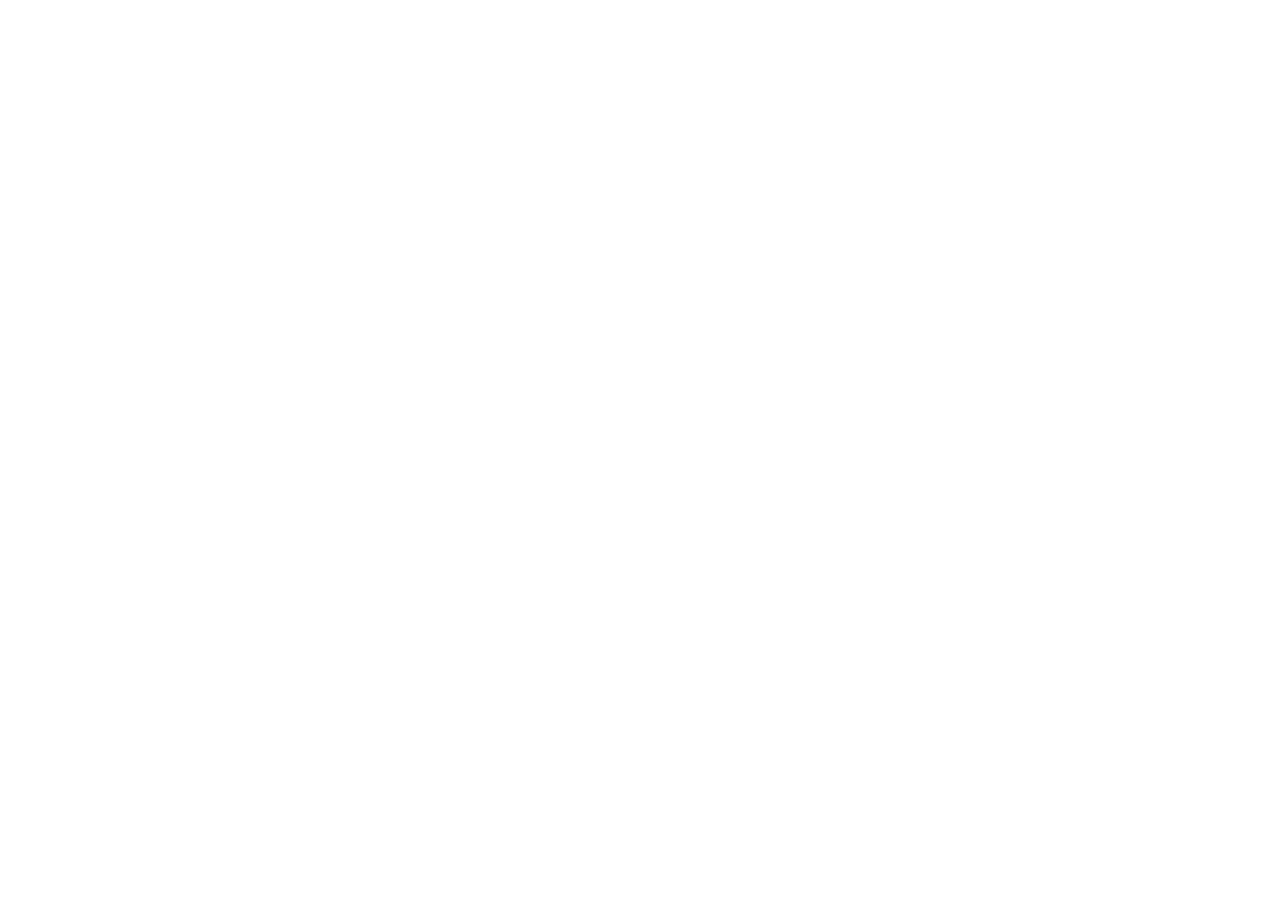
==== src/templates/index.html @ 48f33586 "basic structure" ====
<!DOCTYPE html>
<html lang="en">
<head>
    <meta charset="UTF-8">
    <title>arpiku</title>
    <script src="https://cdnjs.cloudflare.com/ajax/libs/three.js/r128/three.min.js"></script>
</head>
<body>
    <div id="container"></div>

    <script type="module" src="{{url_for('static',filename='vortexAnimation.js')}}"></script>
    
</body>
</html>
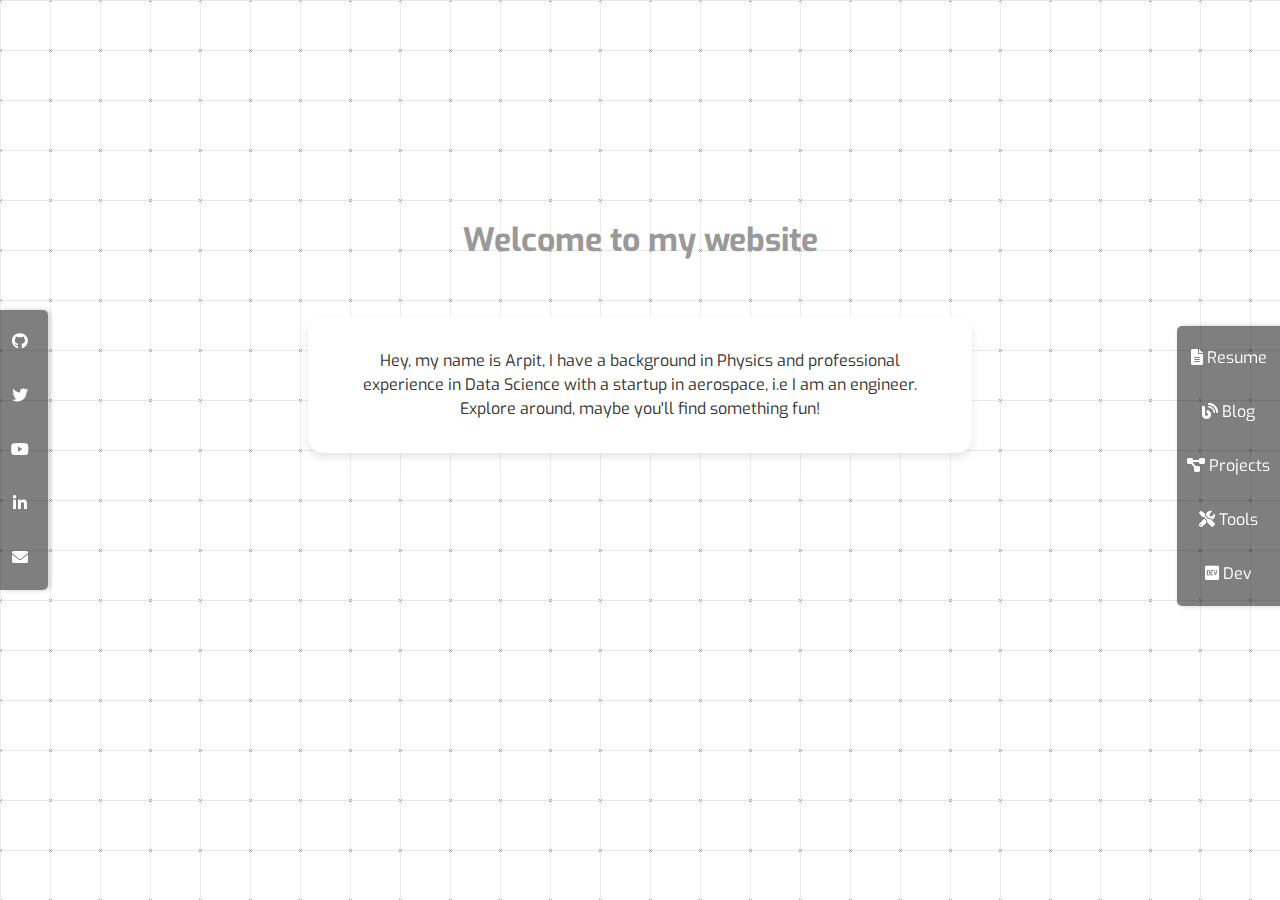
==== commit 7bc55541: "ADD: home page" ====
--- a/src/templates/index.html
+++ b/src/templates/index.html
@@ -1,15 +1,44 @@
 <!DOCTYPE html>
 <html lang="en">
 <head>
-    <meta charset="UTF-8">
-    <title>arpiku</title>
-    <script src="https://cdnjs.cloudflare.com/ajax/libs/three.js/r128/three.min.js"></script>
+<meta charset="UTF-8">
+<meta name="viewport" content="width=device-width, initial-scale=1.0">
+<title>Welcome to My Website</title>
+<link rel="stylesheet" href="../static/style.css">
+<link rel="stylesheet" href="https://cdnjs.cloudflare.com/ajax/libs/font-awesome/6.0.0-beta3/css/all.min.css">
+<!-- Replace 'path_to_your_stylesheet.css' with the actual path to your CSS file -->
 </head>
+
+
 <body>
-    <div id="container"></div>
 
-    <script type="module" src="{{url_for('static',filename='vortexAnimation.js')}}"></script>
-    
-</body>
+
+<ul class="social-links">
+  <li><a href="https://github.com/yourusername" target="_blank"><i class="fab fa-github"></i></a></li>
+  <li><a href="https://twitter.com/yourusername" target="_blank"><i class="fab fa-twitter"></i></a></li>
+  <li><a href="https://www.youtube.com/user/yourusername" target="_blank"><i class="fab fa-youtube"></i> </a></li>
+  <li><a href="https://www.linkedin.com/in/yourusername" target="_blank"><i class="fab fa-linkedin-in"></i></a></li>
+  <li><a href="mailto:your.email@example.com"><i class="fas fa-envelope"></i></a></li>
+</ul>
+
+
+<div class="welcome-container">
+  <h1>Welcome to my website</h1>
+  <div class="bio-box">
+    <p>Hey, my name is Arpit, I have a background in Physics and professional experience in Data Science with a startup in aerospace, i.e I am an engineer. Explore around, maybe you'll find something fun!</p>
+  </div>
+</div>
+
+
+<!-- Right-side panel for Resume, Blog, Projects, Tools, and Dev links -->
+<ul class="info-links">
+  <li><a href="path_to_resume" target="_blank"><i class="fas fa-file-alt"></i> Resume</a></li>
+  <li><a href="path_to_blog" target="_blank"><i class="fas fa-blog"></i> Blog</a></li>
+  <li><a href="path_to_projects" target="_blank"><i class="fas fa-project-diagram"></i> Projects</a></li>
+  <li><a href="path_to_tools" target="_blank"><i class="fas fa-tools"></i> Tools</a></li>
+  <li><a href="path_to_dev" target="_blank"><i class="fab fa-dev"></i> Dev</a></li>
+</ul>
+
+
+  </body>
 </html>
-
--- a/src/static/style.css
+++ b/src/static/style.css
@@ -0,0 +1,189 @@
+@import url(https://fonts.googleapis.com/css?family=Exo:100);
+@import url('https://fonts.googleapis.com/css2?family=Orbitron:wght@500&family=Poppins:wght@500&display=swap');
+
+
+
+/* ... existing styles ... */
+
+/* Right side panel */
+.info-links {
+  position: fixed;
+  top: 50%;
+  right: 0;
+  transform: translateY(-50%);
+  list-style: none;
+  padding: 0;
+  background: rgba(0, 0, 0, 0.5);
+  border-radius: 5px 0px 0px 5px;
+  box-shadow: 2px 0 5px rgba(0, 0, 0, 0.2);
+}
+
+.info-links li {
+  margin: 10px 0;
+}
+
+.info-links li a {
+  display: block;
+  padding: 10px;
+  color: #fff;
+  text-decoration: none;
+  transition: transform 0.2s ease-in-out;
+
+}
+
+.info-links li a:hover {
+  transform: translateX(-10px);
+  background: rgba(150, 150, 150, 0.4); /* Adjust to match your theme */
+}
+
+/* Additional styles to prevent overlap with the fixed panels */
+.container {
+  padding-left: 100px; /* Adjust based on the width of the left panel */
+  padding-right: 100px; /* Adjust based on the width of the right panel */
+}
+
+
+
+.social-links {
+  position: fixed;
+  left: 0;
+  top: 50%;
+  transform: translateY(-50%);
+  list-style: none;
+  padding: 0;
+  margin: 0;
+  background: rgba(0, 0, 0, 0.5);
+  border-radius: 0 5px 5px 0;
+  box-shadow: 2px 0 5px rgba(0, 0, 0, 0.2);
+}
+
+.social-links li {
+  margin: 10px 0;
+}
+
+.social-links li a {
+  color: white;
+  text-decoration: none;
+  padding: 10px;
+  display: block;
+  transition: transform 0.2s ease-in-out;
+}
+
+.social-links li a:hover {
+  transform: translateX(-10px);
+  background: rgba(255, 255, 255, 0.1);
+}
+
+.social-links i {
+  width: 20px;
+  margin-right: 8px;
+}
+
+.container {
+    position: absolute;
+    top: 50%;
+    left: 50%;
+    transform: translate(-50%, -50%);
+    font-size: 2em;
+}
+
+
+.welcome-container {
+  text-align: center;
+  margin: 2rem;
+}
+
+.bio-box {
+  background: #fff; /* Change this to match your theme */
+  color: #333; /* Change this for the text color you prefer */
+  margin-top: 2rem;
+  padding: 2rem;
+  border-radius: 15px;
+  box-shadow: 0 4px 8px rgba(0, 0, 0, 0.1);
+  display: inline-block; /* Keeps the width to the content size */
+  max-width: 600px; /* Or whatever max-width you prefer */
+}
+
+.bio-box p {
+  margin: 0;
+}
+
+/* Add this if you want a little animation when the bio appears */
+@keyframes fadeIn {
+  from {
+    opacity: 0;
+    transform: translateY(20px);
+  }
+  to {
+    opacity: 1;
+    transform: translateY(0);
+  }
+}
+
+.bio-box {
+  animation: fadeIn 1s ease-out;
+}
+
+@-webkit-keyframes bg-scrolling-reverse {
+  100% {
+    background-position: 50px 50px;
+  }
+}
+@-moz-keyframes bg-scrolling-reverse {
+  100% {
+    background-position: 50px 50px;
+  }
+}
+@-o-keyframes bg-scrolling-reverse {
+  100% {
+    background-position: 50px 50px;
+  }
+}
+@keyframes bg-scrolling-reverse {
+  100% {
+    background-position: 50px 50px;
+  }
+}
+@-webkit-keyframes bg-scrolling {
+  0% {
+    background-position: 50px 50px;
+  }
+}
+@-moz-keyframes bg-scrolling {
+  0% {
+    background-position: 50px 50px;
+  }
+}
+@-o-keyframes bg-scrolling {
+  0% {
+    background-position: 50px 50px;
+  }
+}
+@keyframes bg-scrolling {
+  0% {
+    background-position: 50px 50px;
+  }
+}
+/* Main styles */
+body {
+  margin-top: 13.5rem;
+  color: #999;
+  font: 400 16px/1.5 exo, ubuntu, "segoe ui", helvetica, arial, sans-serif;
+  text-align: center;
+  /* img size is 50x50 */
+  background: url("[data-uri]") repeat 0 0;
+  -webkit-animation: bg-scrolling-reverse 0.92s infinite;
+  /* Safari 4+ */
+  -moz-animation: bg-scrolling-reverse 0.92s infinite;
+  /* Fx 5+ */
+  -o-animation: bg-scrolling-reverse 0.92s infinite;
+  /* Opera 12+ */
+  animation: bg-scrolling-reverse 0.92s infinite;
+  /* IE 10+ */
+  -webkit-animation-timing-function: linear;
+  -moz-animation-timing-function: linear;
+  -o-animation-timing-function: linear;
+  animation-timing-function: linear;
+}
+
+
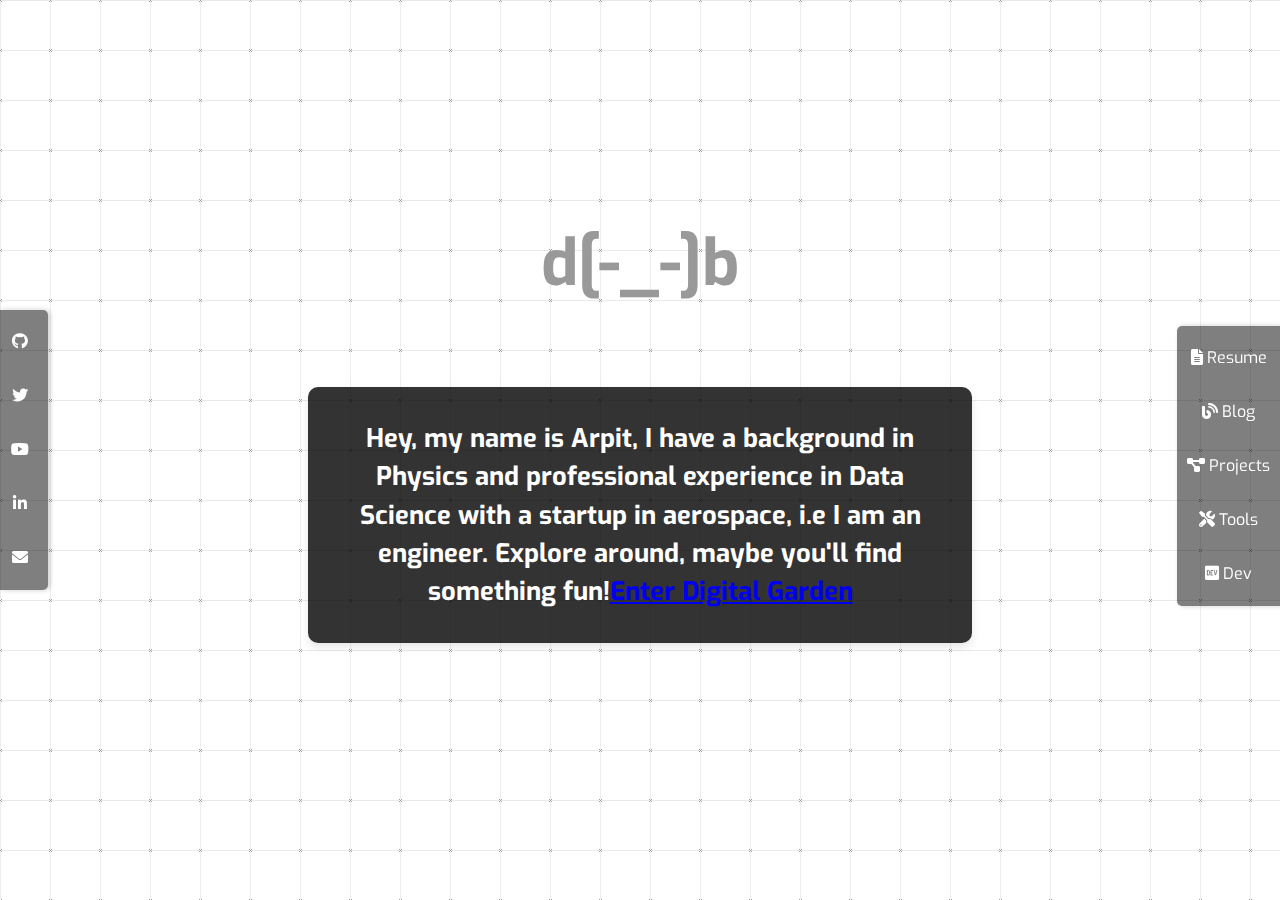
==== commit a09517e6: "ADD: resume dummy file, add deployed vercel app" ====
--- a/src/templates/index.html
+++ b/src/templates/index.html
@@ -14,29 +14,33 @@
 
 
 <ul class="social-links">
-  <li><a href="https://github.com/yourusername" target="_blank"><i class="fab fa-github"></i></a></li>
-  <li><a href="https://twitter.com/yourusername" target="_blank"><i class="fab fa-twitter"></i></a></li>
-  <li><a href="https://www.youtube.com/user/yourusername" target="_blank"><i class="fab fa-youtube"></i> </a></li>
-  <li><a href="https://www.linkedin.com/in/yourusername" target="_blank"><i class="fab fa-linkedin-in"></i></a></li>
-  <li><a href="mailto:your.email@example.com"><i class="fas fa-envelope"></i></a></li>
+  <li><a href="https://github.com/arpiku" target="_blank"><i class="fab fa-github"></i></a></li>
+  <li><a href="https://twitter.com/arpiku01" target="_blank"><i class="fab fa-twitter"></i></a></li>
+  <li><a href="https://www.youtube.com/channel/UCIqipWLXok5U0y2Lfb6KBpQ" target="_blank"><i class="fab fa-youtube"></i> </a></li>
+  <li><a href="https://www.linkedin.com/in/arpit-kumar-894878149/" target="_blank"><i class="fab fa-linkedin-in"></i></a></li>
+  <li><a href="mailto:akphysics03@gmail.com"><i class="fas fa-envelope"></i></a></li>
 </ul>
 
 
 <div class="welcome-container">
-  <h1>Welcome to my website</h1>
+  <h1>
+d[-_-]b
+</h1>
   <div class="bio-box">
-    <p>Hey, my name is Arpit, I have a background in Physics and professional experience in Data Science with a startup in aerospace, i.e I am an engineer. Explore around, maybe you'll find something fun!</p>
+    <p>Hey, my name is Arpit, I have a background in Physics and professional experience in Data Science with a startup in aerospace, i.e I am an engineer. Explore around, maybe you'll find something fun!<a href="/main-btn" target="_blank">Enter Digital Garden</a></p>
   </div>
+  
 </div>
+
 
 
 <!-- Right-side panel for Resume, Blog, Projects, Tools, and Dev links -->
 <ul class="info-links">
-  <li><a href="path_to_resume" target="_blank"><i class="fas fa-file-alt"></i> Resume</a></li>
-  <li><a href="path_to_blog" target="_blank"><i class="fas fa-blog"></i> Blog</a></li>
-  <li><a href="path_to_projects" target="_blank"><i class="fas fa-project-diagram"></i> Projects</a></li>
-  <li><a href="path_to_tools" target="_blank"><i class="fas fa-tools"></i> Tools</a></li>
-  <li><a href="path_to_dev" target="_blank"><i class="fab fa-dev"></i> Dev</a></li>
+  <li><a href="/resume" target="_blank"><i class="fas fa-file-alt"></i> Resume</a></li>
+  <li><a href="/blog" target="_blank"><i class="fas fa-blog"></i> Blog</a></li>
+  <li><a href="/projects" target="_blank"><i class="fas fa-project-diagram"></i> Projects</a></li>
+  <li><a href="/tools" target="_blank"><i class="fas fa-tools"></i> Tools</a></li>
+  <li><a href="/dev" target="_blank"><i class="fab fa-dev"></i> Dev</a></li>
 </ul>
 
 
--- a/src/static/style.css
+++ b/src/static/style.css
@@ -90,18 +90,34 @@
 
 .welcome-container {
   text-align: center;
-  margin: 2rem;
+  font-size: 2em;
+  margin: 1rem;
 }
 
 .bio-box {
-  background: #fff; /* Change this to match your theme */
-  color: #333; /* Change this for the text color you prefer */
+  background: rgba(0, 0, 0, 0.8);
+  color: #fff; /* Change this for the text color you prefer */
+  font-weight : bolder;
+  font-size : 0.8em;
   margin-top: 2rem;
   padding: 2rem;
-  border-radius: 15px;
+  border-radius: 10px;
   box-shadow: 0 4px 8px rgba(0, 0, 0, 0.1);
   display: inline-block; /* Keeps the width to the content size */
   max-width: 600px; /* Or whatever max-width you prefer */
+}
+
+
+.main-btn {
+  background: rgba(0, 0, 0, 0.8);
+  color: #fff; /* Change this for the text color you prefer */
+  font-weight : bolder;
+  font-size : 0.8em;
+  margin-top: 2rem;
+  border-radius: 10px;
+  box-shadow: 0 4px 8px rgba(0, 0, 0, 0.1);
+  display: inline-block; /* Keeps the width to the content size */
+  max-width: 100px; /* Or whatever max-width you prefer */
 }
 
 .bio-box p {
